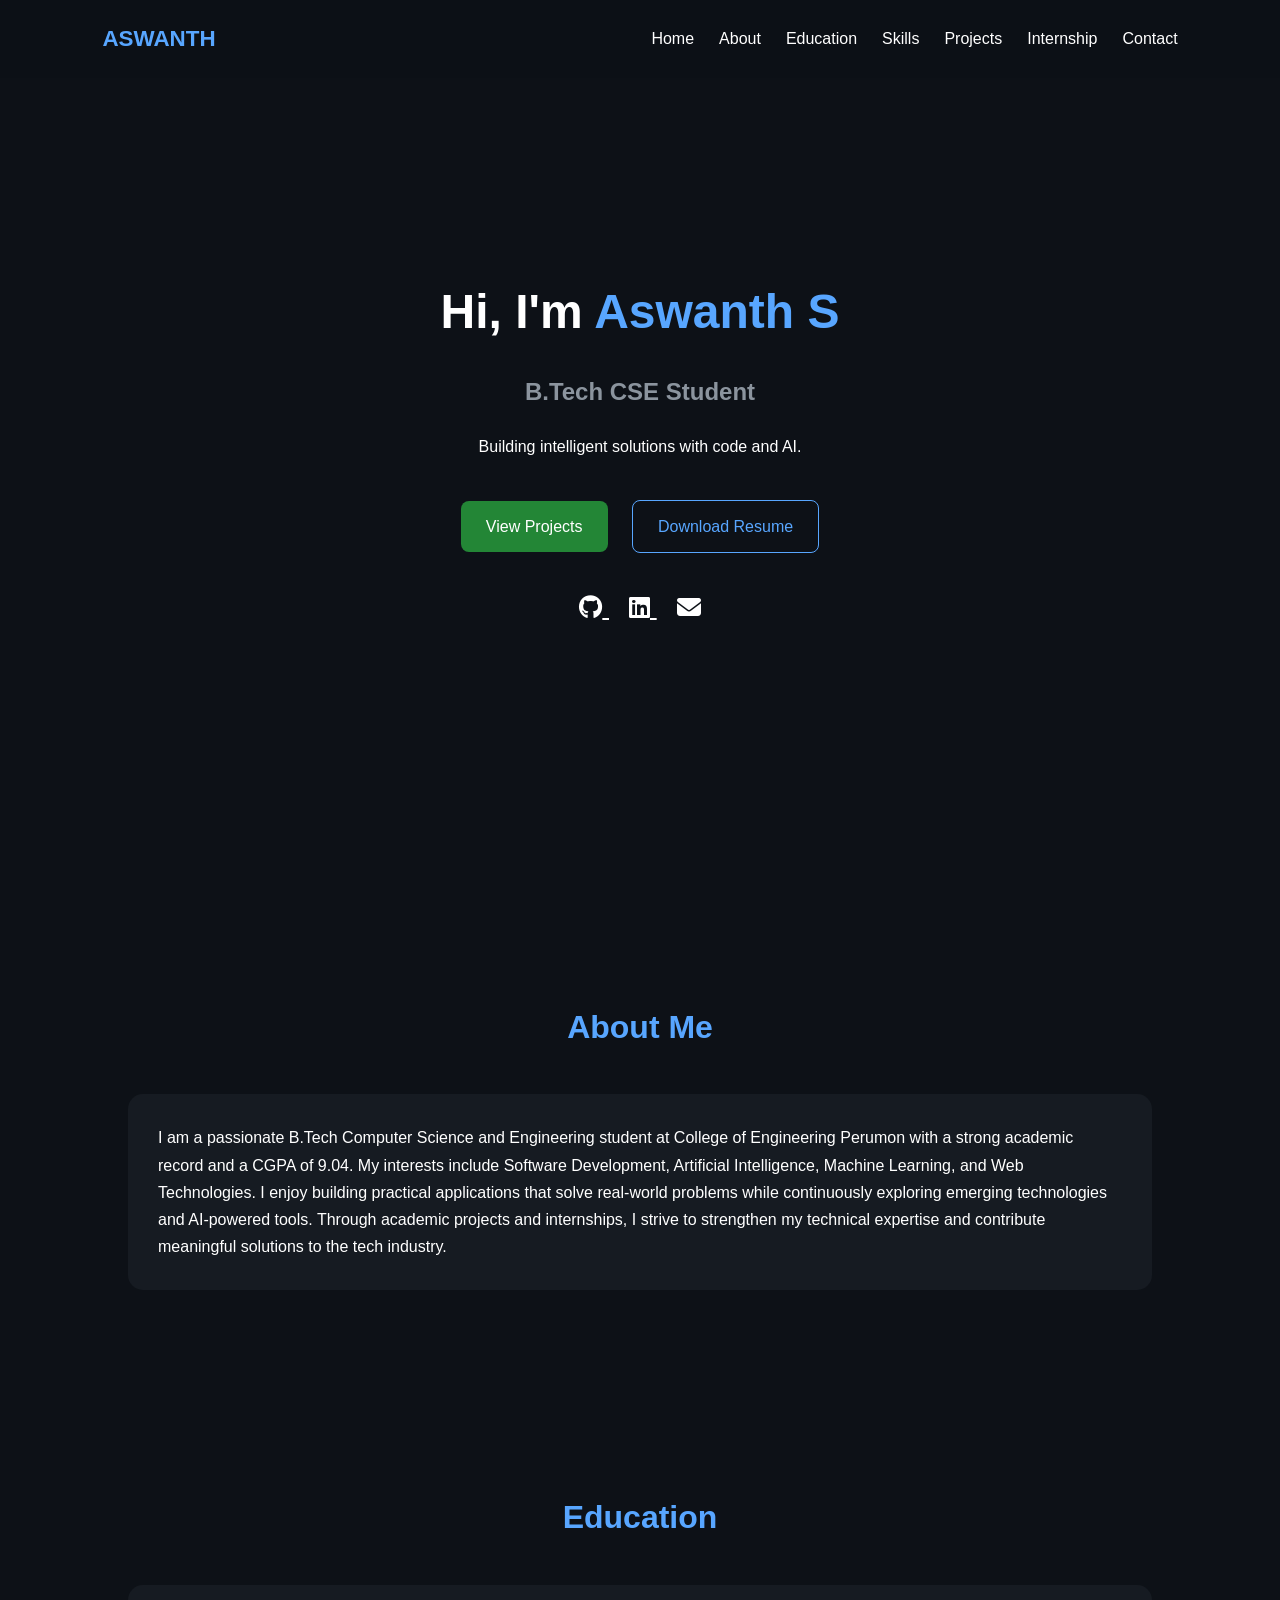
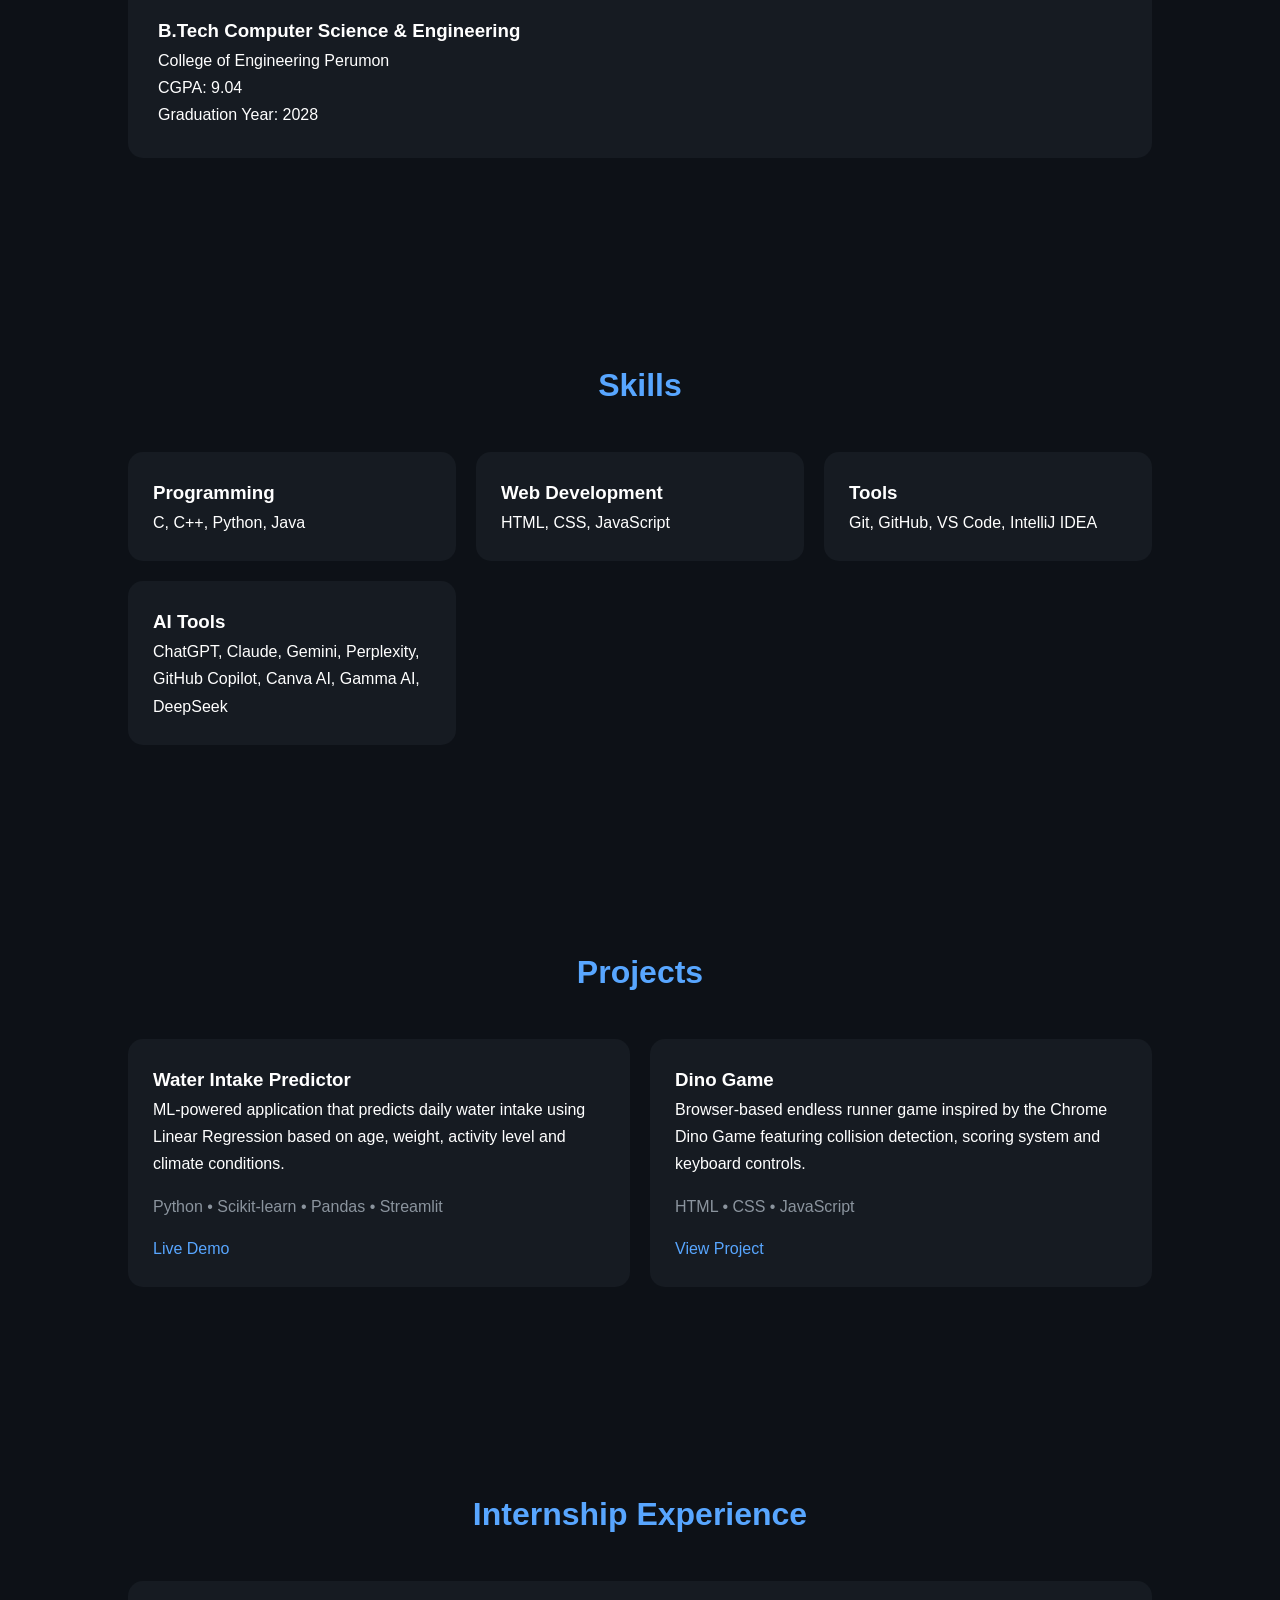
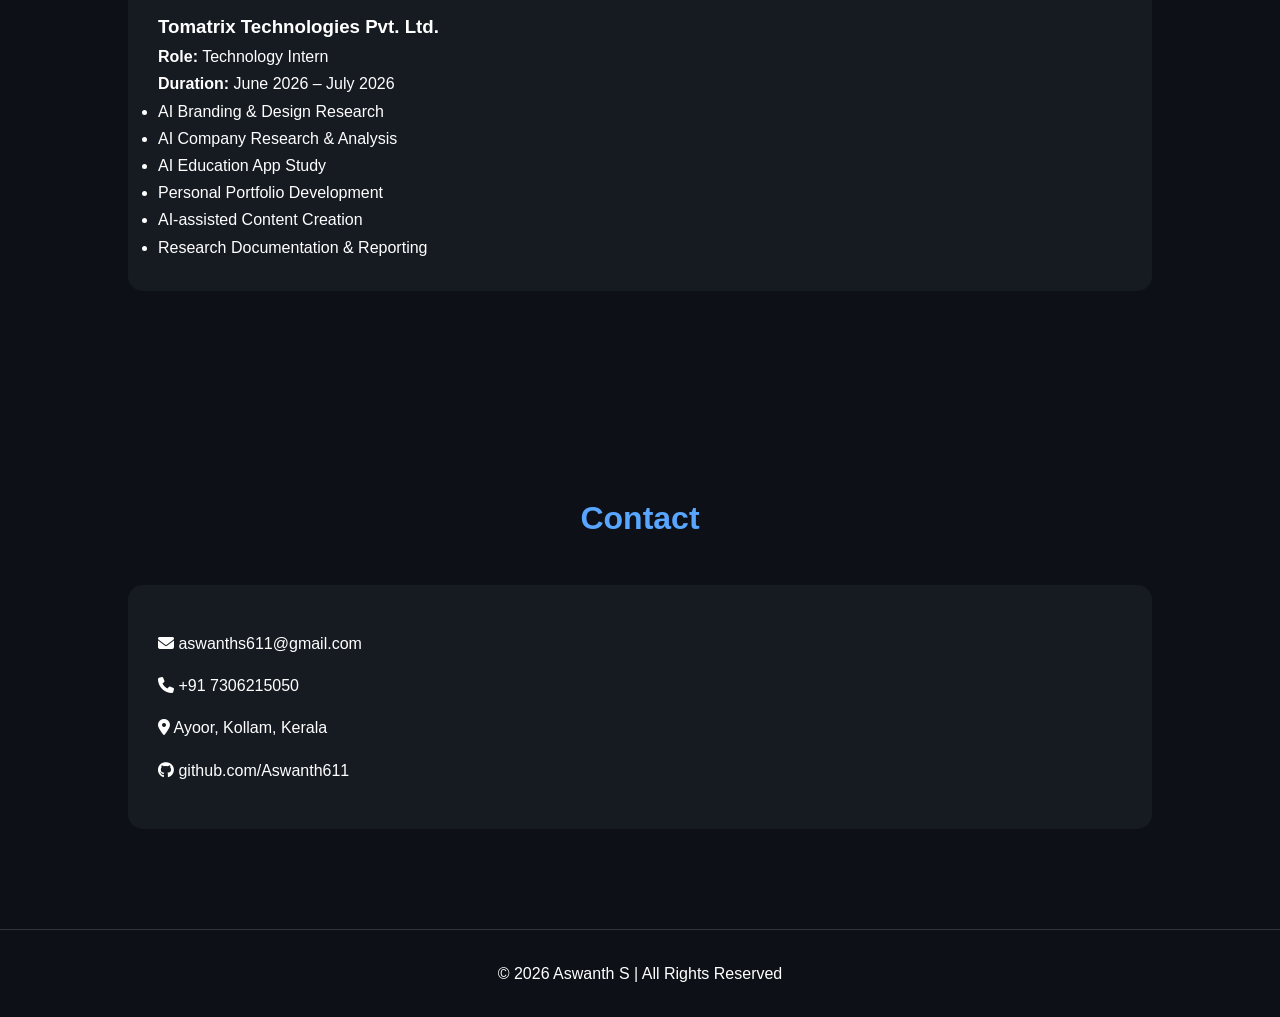
==== portfolio/index.html @ cac5370e "Add files via upload" ====
<!DOCTYPE html>
<html lang="en">
<head>
    <meta charset="UTF-8">
    <meta name="viewport" content="width=device-width, initial-scale=1.0">
    <title>Aswanth S | Portfolio</title>
    <link rel="stylesheet" href="style.css">
    <link rel="stylesheet"
        href="https://cdnjs.cloudflare.com/ajax/libs/font-awesome/6.5.2/css/all.min.css">
</head>
<body>

    <div class="cursor-glow"></div>

    <header>
        <nav class="navbar">
            <div class="logo">ASWANTH</div>

            <ul class="nav-links">
                <li><a href="#home">Home</a></li>
                <li><a href="#about">About</a></li>
                <li><a href="#education">Education</a></li>
                <li><a href="#skills">Skills</a></li>
                <li><a href="#projects">Projects</a></li>
                <li><a href="#internship">Internship</a></li>
                <li><a href="#contact">Contact</a></li>
            </ul>

            <div class="hamburger">
                <i class="fas fa-bars"></i>
            </div>
        </nav>
    </header>

    <section id="home" class="hero">
        <div class="hero-content">
            <h1>Hi, I'm <span>Aswanth S</span></h1>

            <h2>
                <span id="typing"></span>
            </h2>

            <p>
                Building intelligent solutions with code and AI.
            </p>

            <div class="hero-buttons">
                <a href="#projects" class="btn primary">View Projects</a>
                <a href="resume.pdf" class="btn secondary" download>
                    Download Resume
                </a>
            </div>

            <div class="socials">
                <a href="https://github.com/Aswanth611" target="_blank">
                    <i class="fab fa-github"></i>
                </a>

                <a href="https://www.linkedin.com/in/aswanth-s-3184a4339" target="_blank">
                    <i class="fab fa-linkedin"></i>
                </a>

                <a href="mailto:aswanths611@gmail.com">
                    <i class="fas fa-envelope"></i>
                </a>
            </div>
        </div>
    </section>

    <section id="about" class="section reveal">
        <h2 class="section-title">About Me</h2>

        <div class="card">
            <p>
                I am a passionate B.Tech Computer Science and Engineering student at
                College of Engineering Perumon with a strong academic record and a CGPA of 9.04.
                My interests include Software Development, Artificial Intelligence,
                Machine Learning, and Web Technologies.
                I enjoy building practical applications that solve real-world problems
                while continuously exploring emerging technologies and AI-powered tools.
                Through academic projects and internships, I strive to strengthen my
                technical expertise and contribute meaningful solutions to the tech industry.
            </p>
        </div>
    </section>

    <section id="education" class="section reveal">
        <h2 class="section-title">Education</h2>

        <div class="card">
            <h3>B.Tech Computer Science & Engineering</h3>
            <p>College of Engineering Perumon</p>
            <p>CGPA: 9.04</p>
            <p>Graduation Year: 2028</p>
        </div>
    </section>

    <section id="skills" class="section reveal">
        <h2 class="section-title">Skills</h2>

        <div class="skills-grid">

            <div class="skill-card">
                <h3>Programming</h3>
                <p>C, C++, Python, Java</p>
            </div>

            <div class="skill-card">
                <h3>Web Development</h3>
                <p>HTML, CSS, JavaScript</p>
            </div>

            <div class="skill-card">
                <h3>Tools</h3>
                <p>Git, GitHub, VS Code, IntelliJ IDEA</p>
            </div>

            <div class="skill-card">
                <h3>AI Tools</h3>
                <p>
                    ChatGPT, Claude, Gemini,
                    Perplexity, GitHub Copilot,
                    Canva AI, Gamma AI, DeepSeek
                </p>
            </div>

        </div>
    </section>

    <section id="projects" class="section reveal">
        <h2 class="section-title">Projects</h2>

        <div class="projects-grid">

            <div class="project-card">
                <h3>Water Intake Predictor</h3>

                <p>
                    ML-powered application that predicts daily water intake
                    using Linear Regression based on age, weight,
                    activity level and climate conditions.
                </p>

                <div class="tech">
                    Python • Scikit-learn • Pandas • Streamlit
                </div>

                <a href="https://water-intake-predictor.streamlit.app/"
                    target="_blank"
                    class="project-btn">
                    Live Demo
                </a>
            </div>

            <div class="project-card">
                <h3>Dino Game</h3>

                <p>
                    Browser-based endless runner game inspired by the
                    Chrome Dino Game featuring collision detection,
                    scoring system and keyboard controls.
                </p>

                <div class="tech">
                    HTML • CSS • JavaScript
                </div>

                <a href="https://aswanth611.github.io/SHIP/dino_game/"
                    target="_blank"
                    class="project-btn">
                    View Project
                </a>
            </div>

        </div>
    </section>

    <section id="internship" class="section reveal">
        <h2 class="section-title">Internship Experience</h2>

        <div class="card">

            <h3>Tomatrix Technologies Pvt. Ltd.</h3>

            <p><strong>Role:</strong> Technology Intern</p>

            <p><strong>Duration:</strong> June 2026 – July 2026</p>

            <ul>
                <li>AI Branding & Design Research</li>
                <li>AI Company Research & Analysis</li>
                <li>AI Education App Study</li>
                <li>Personal Portfolio Development</li>
                <li>AI-assisted Content Creation</li>
                <li>Research Documentation & Reporting</li>
            </ul>

        </div>
    </section>

    <section id="contact" class="section reveal">
        <h2 class="section-title">Contact</h2>

        <div class="card contact-card">

            <p><i class="fas fa-envelope"></i> aswanths611@gmail.com</p>

            <p><i class="fas fa-phone"></i> +91 7306215050</p>

            <p><i class="fas fa-location-dot"></i> Ayoor, Kollam, Kerala</p>

            <p>
                <i class="fab fa-github"></i>
                github.com/Aswanth611
            </p>

        </div>
    </section>

    <footer>
        <p>© 2026 Aswanth S | All Rights Reserved</p>
    </footer>

    <script src="script.js"></script>

</body>
</html>
---- portfolio/style.css ----
*{
    margin:0;
    padding:0;
    box-sizing:border-box;
    font-family:'Segoe UI',sans-serif;
}

html{
    scroll-behavior:smooth;
}

body{
    background:#0d1117;
    color:white;
    line-height:1.7;
}

.navbar{
    display:flex;
    justify-content:space-between;
    align-items:center;
    padding:20px 8%;
    position:fixed;
    width:100%;
    top:0;
    background:#0d1117ee;
    backdrop-filter:blur(10px);
    z-index:1000;
}

.logo{
    font-size:1.4rem;
    font-weight:700;
    color:#58a6ff;
}

.nav-links{
    display:flex;
    list-style:none;
    gap:25px;
}

.nav-links a{
    text-decoration:none;
    color:white;
    transition:.3s;
}

.nav-links a:hover{
    color:#58a6ff;
}

.hero{
    min-height:100vh;
    display:flex;
    justify-content:center;
    align-items:center;
    text-align:center;
    padding:100px 20px;
}

.hero h1{
    font-size:3rem;
}

.hero h1 span{
    color:#58a6ff;
}

.hero h2{
    margin:20px 0;
    color:#8b949e;
}

.hero p{
    max-width:700px;
    margin:auto;
}

.hero-buttons{
    margin-top:30px;
}

.btn{
    padding:12px 25px;
    text-decoration:none;
    border-radius:8px;
    margin:10px;
    display:inline-block;
}

.primary{
    background:#238636;
    color:white;
}

.secondary{
    border:1px solid #58a6ff;
    color:#58a6ff;
}

.section{
    padding:100px 10%;
}

.section-title{
    text-align:center;
    margin-bottom:40px;
    color:#58a6ff;
    font-size:2rem;
}

.card{
    background:#161b22;
    padding:30px;
    border-radius:15px;
}

.skills-grid,
.projects-grid{
    display:grid;
    grid-template-columns:repeat(auto-fit,minmax(250px,1fr));
    gap:20px;
}

.skill-card,
.project-card{
    background:#161b22;
    padding:25px;
    border-radius:15px;
    transition:.3s;
}

.skill-card:hover,
.project-card:hover{
    transform:translateY(-10px);
}

.project-btn{
    display:inline-block;
    margin-top:15px;
    color:#58a6ff;
    text-decoration:none;
}

.tech{
    margin-top:15px;
    color:#8b949e;
}

.contact-card p{
    margin:15px 0;
}

footer{
    text-align:center;
    padding:30px;
    border-top:1px solid #30363d;
}

.socials{
    margin-top:25px;
}

.socials a{
    color:white;
    margin:0 10px;
    font-size:1.5rem;
}

.socials a:hover{
    color:#58a6ff;
}

.hamburger{
    display:none;
    font-size:1.5rem;
}

.reveal{
    opacity:0;
    transform:translateY(50px);
    transition:1s;
}

.reveal.active{
    opacity:1;
    transform:translateY(0);
}

@media(max-width:768px){

.nav-links{
    position:absolute;
    top:70px;
    right:-100%;
    flex-direction:column;
    background:#161b22;
    width:220px;
    padding:20px;
    transition:.4s;
}

.nav-links.active{
    right:0;
}

.hamburger{
    display:block;
    cursor:pointer;
}

.hero h1{
    font-size:2.2rem;
}

}
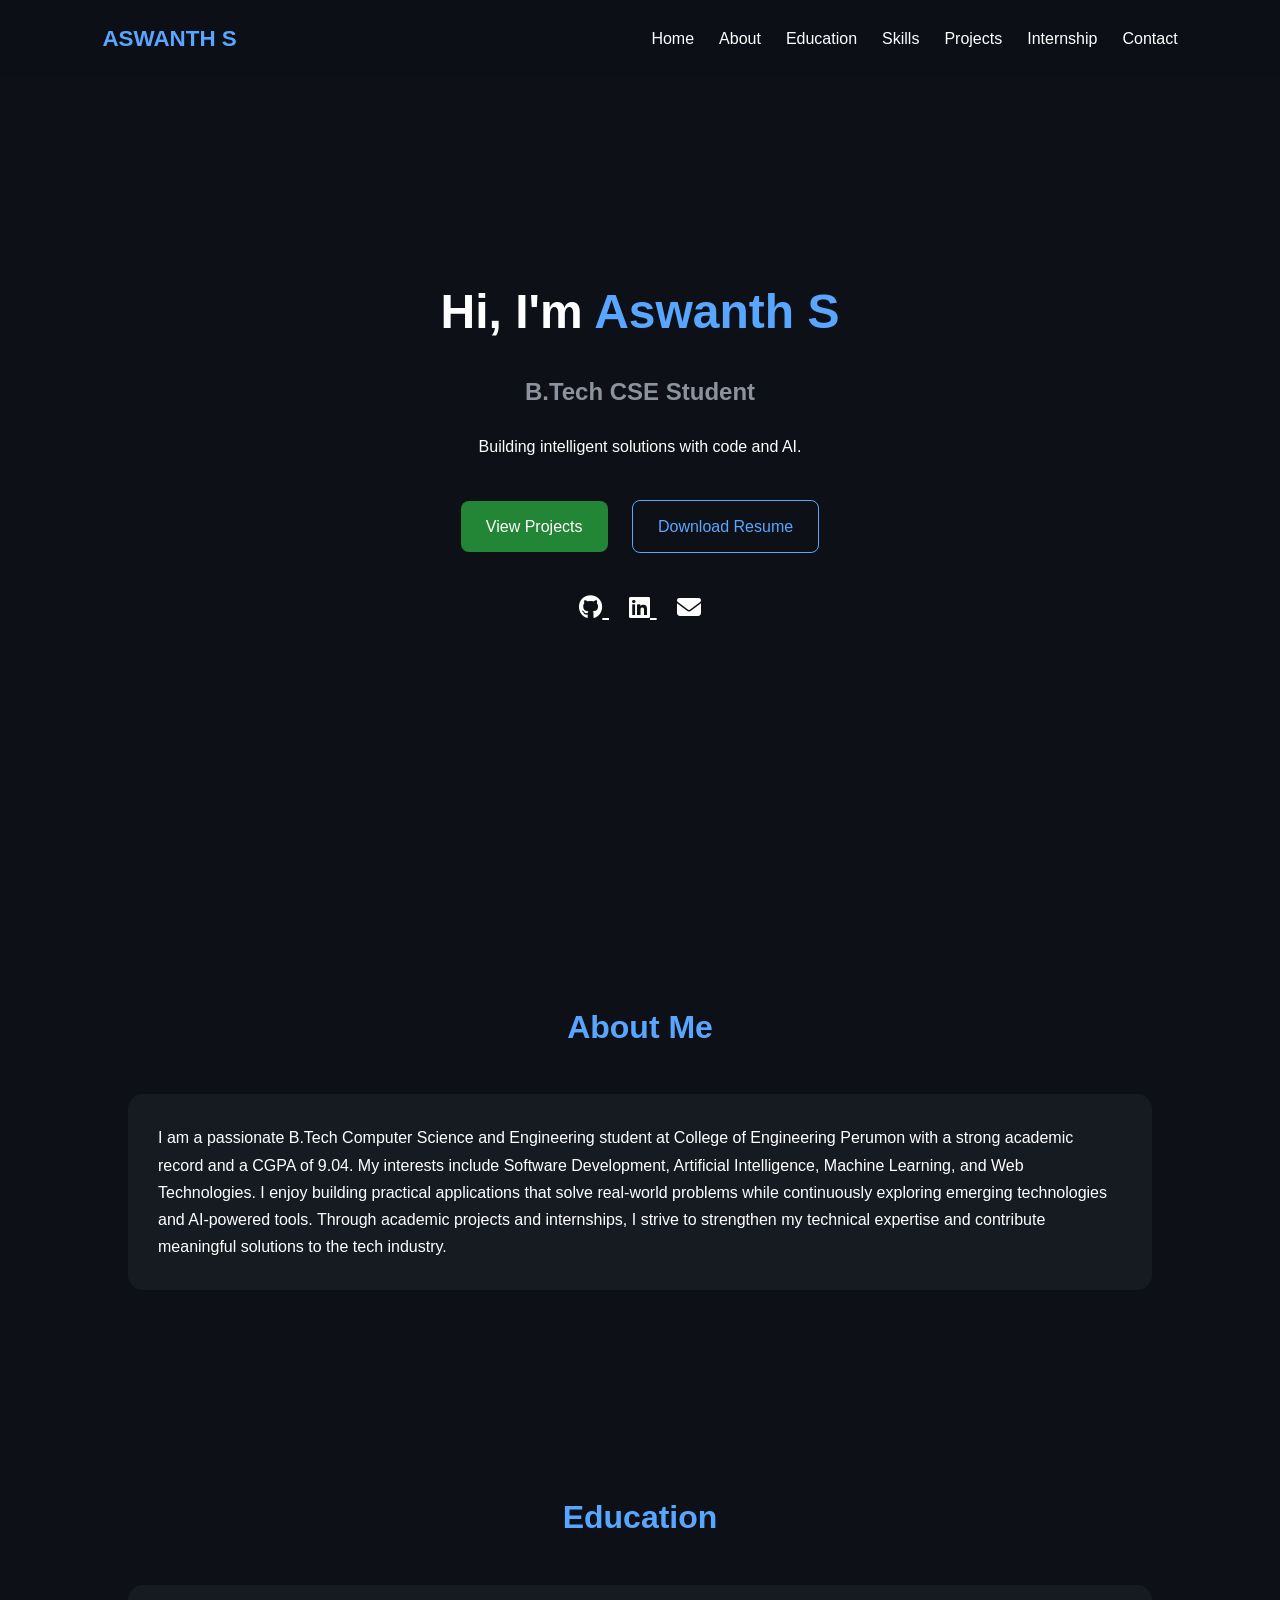
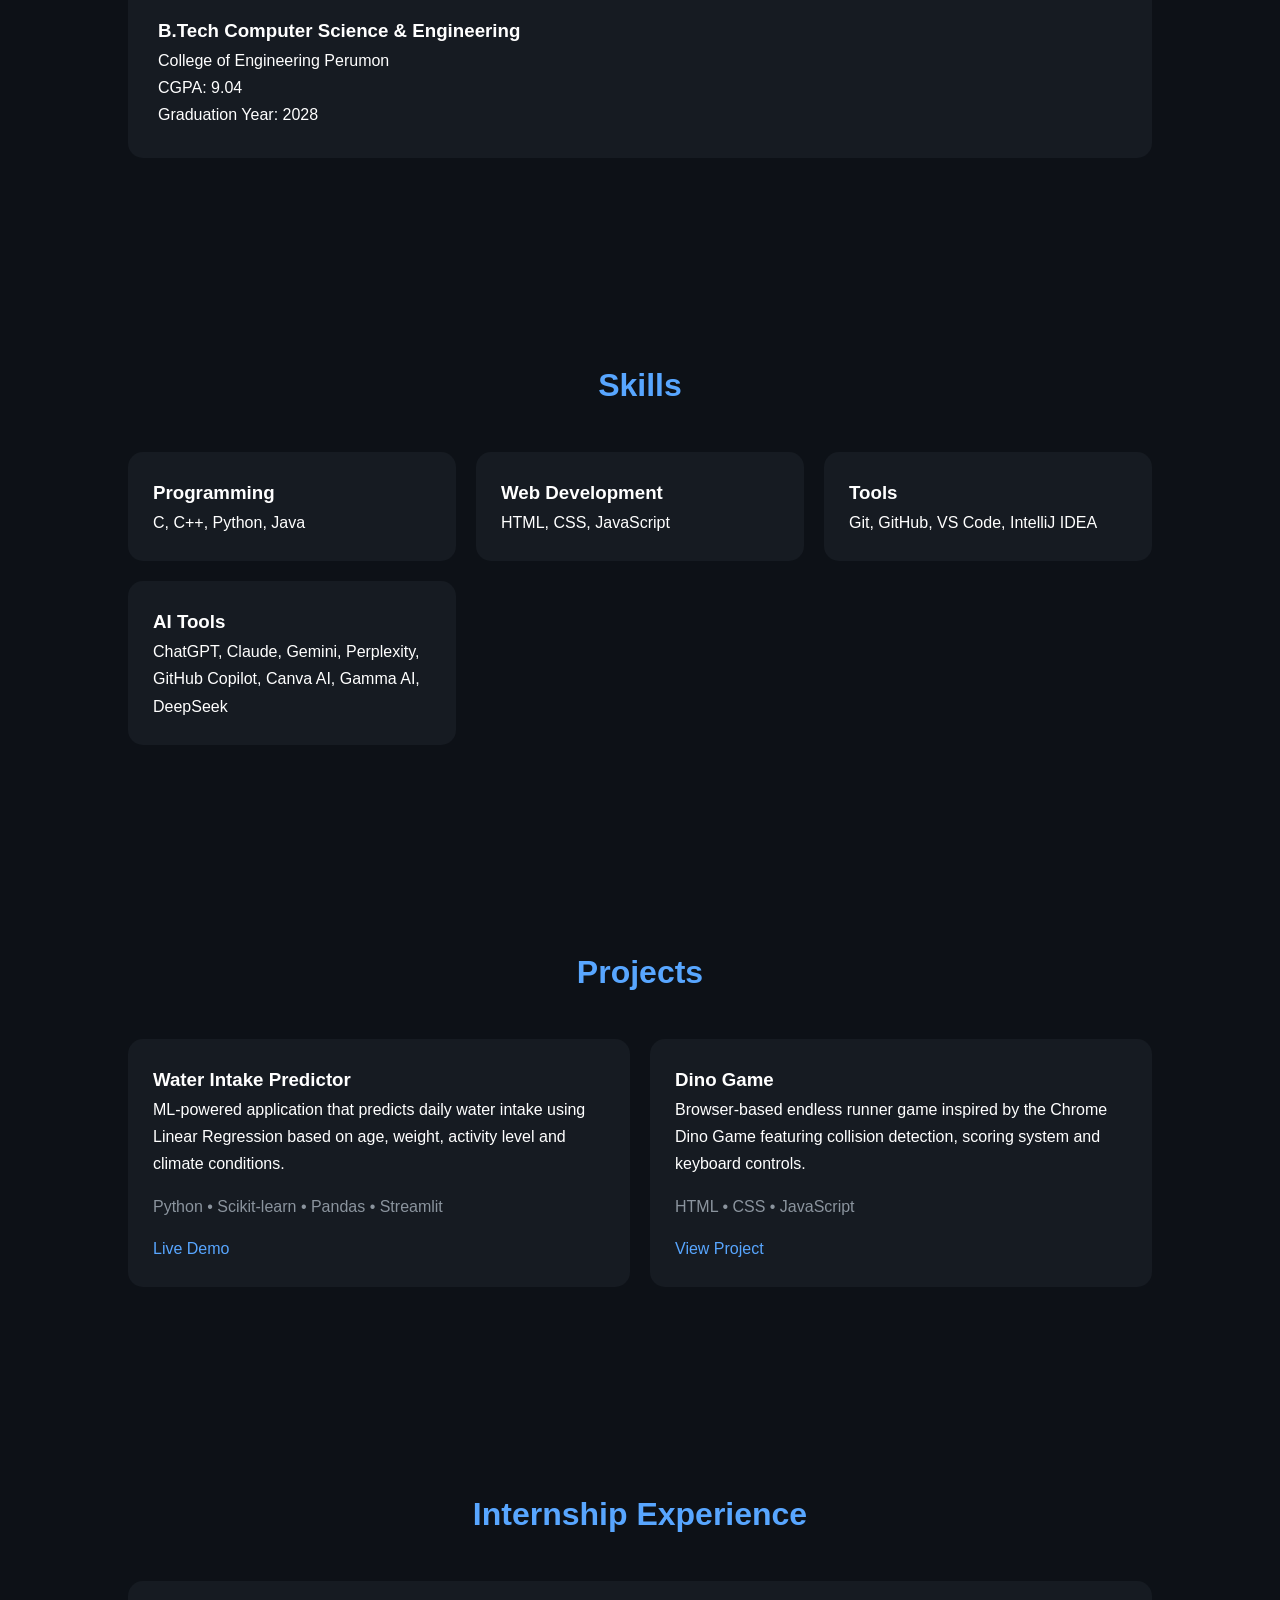
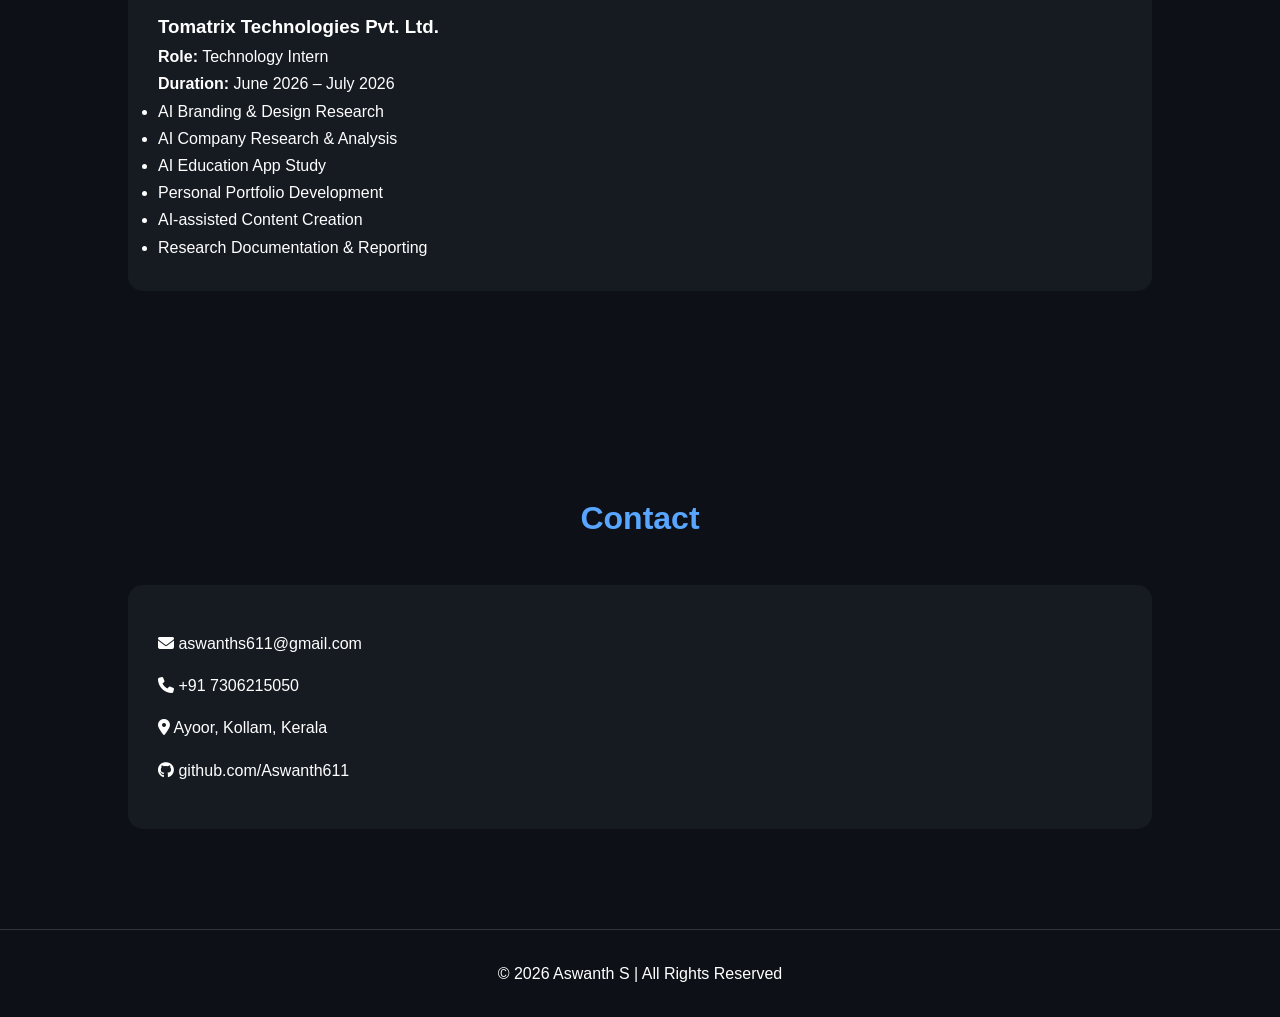
==== commit 49ad0268: "Update index.html" ====
--- a/portfolio/index.html
+++ b/portfolio/index.html
@@ -14,7 +14,7 @@
 
     <header>
         <nav class="navbar">
-            <div class="logo">ASWANTH</div>
+            <div class="logo">ASWANTH S</div>
 
             <ul class="nav-links">
                 <li><a href="#home">Home</a></li>
@@ -46,7 +46,7 @@
 
             <div class="hero-buttons">
                 <a href="#projects" class="btn primary">View Projects</a>
-                <a href="resume.pdf" class="btn secondary" download>
+                <a href="./resume.pdf" class="btn secondary" target="_blank">
                     Download Resume
                 </a>
             </div>
@@ -224,4 +224,4 @@
     <script src="script.js"></script>
 
 </body>
-</html>+</html>
